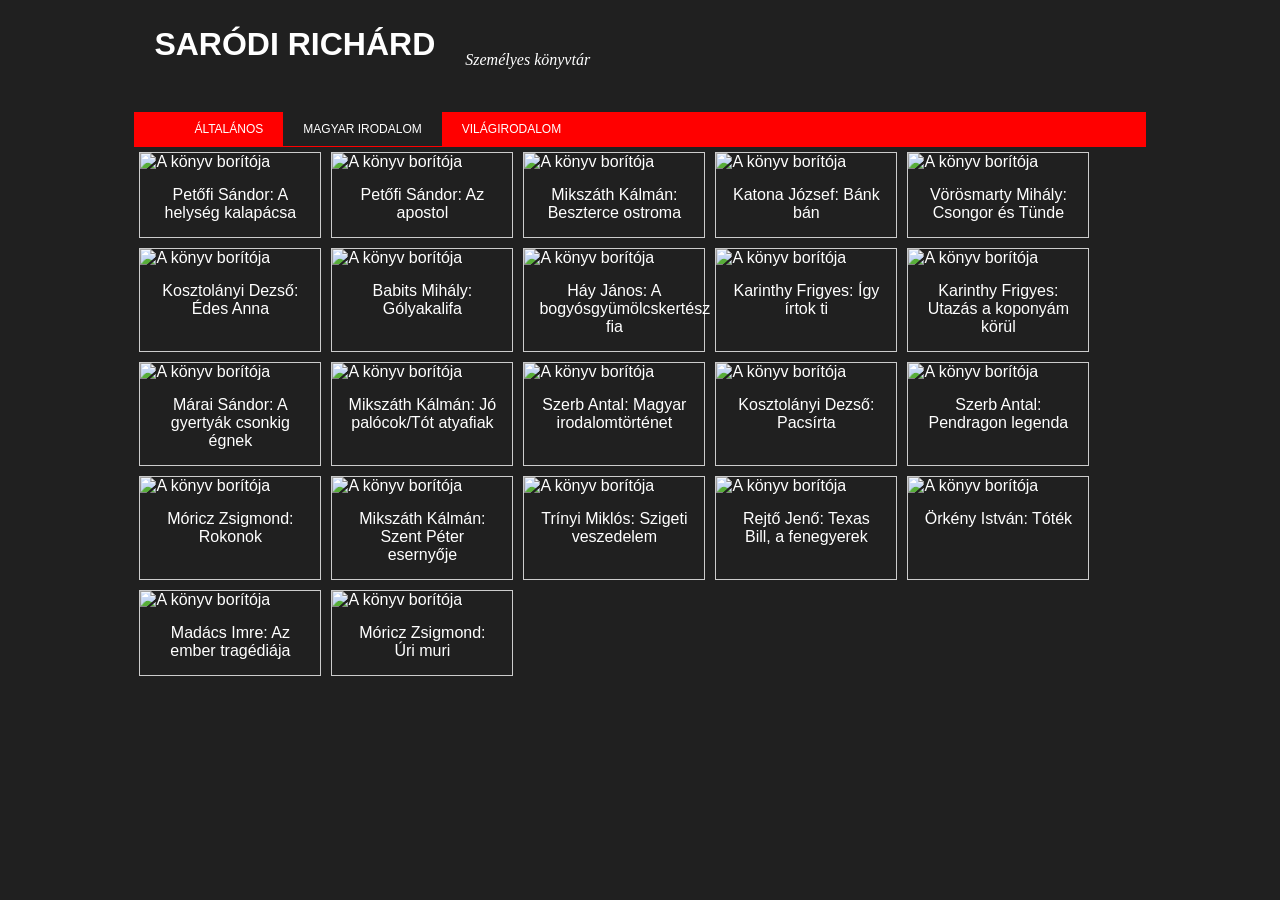
==== magyarir.html @ ec3ce63f "Add files via upload" ====
<!DOCTYPE html>
<html lang="hu">
<head>
    <meta charset="UTF-8">
    <meta name="viewport" content="width=device-width, initial-scale=1.0">
    <title>Magyar Irodalom</title>
    <link href="style.css" rel="stylesheet" type="text/css">
</head>
<body>
    <div class="container">
    <div class="grid-contaier">
    <div class="header">
        <h1>Saródi Richárd</h1>
        <p>Személyes könyvtár</p>
    </div>
    <nav><!--Ez a navigációs lista-->
        <ul>
            <li><a href="main.html">Általános</a></li>
            <li> <a href="magyarir.html" class="aktiv">Magyar Irodalom</a></li>
            <li><a href="vilagir.html">Világirodalom</a></li>
        </ul>
    </nav>

<div class="gallery">

    <div class="gallery-item"> <img class="zoom" src="Weblap képek/A_helység_kalapácsa.jpg" alt="A könyv borítója">
    <div class="desc">Petőfi Sándor: A helység kalapácsa</div>
    </div>
    <div class="gallery-item"> <img class="zoom" src="Weblap képek/az apostol.jpg"  alt="A könyv borítója">
    <div class="desc">Petőfi Sándor: Az apostol</div>
    </div> 
    <div class="gallery-item"> <img class="zoom" src="Weblap képek/beszterce.jpg"  alt="A könyv borítója">
    <div class="desc">Mikszáth Kálmán: Beszterce ostroma</div>
    </div> 
    <div class="gallery-item"> <img class="zoom" src="Weblap képek/bánk bán.jpg"  alt="A könyv borítója">
    <div class="desc">Katona József: Bánk bán</div>
    </div> 
    <div class="gallery-item"> <img class="zoom" src="Weblap képek/csongortunde.jpg"  alt="A könyv borítója">
    <div class="desc">Vörösmarty Mihály: Csongor és Tünde</div>
    </div> 
    <div class="gallery-item"> <img class="zoom" src="Weblap képek/edesanna.jpg" alt="A könyv borítója">
    <div class="desc">Kosztolányi Dezső: Édes Anna</div>
    </div> 
    <div class="gallery-item"> <img class="zoom" src="Weblap képek/golyakalifa.jpg"  alt="A könyv borítója">
    <div class="desc">Babits Mihály: Gólyakalifa</div>
    </div> 
    <div class="gallery-item"> <img class="zoom" src="Weblap képek/hayjanos.jpg"  alt="A könyv borítója">
    <div class="desc">Háy János: A bogyósgyümölcskertész fia</div>
    </div> 
    <div class="gallery-item"> <img class="zoom" src="Weblap képek/karinthy2.jpg" alt="A könyv borítója">
    <div class="desc">Karinthy Frigyes: Így írtok ti</div>
    </div> 
    <div class="gallery-item"> <img class="zoom" src="Weblap képek/karithy1.jpg" alt="A könyv borítója">
    <div class="desc">Karinthy Frigyes: Utazás a koponyám körül</div>
    </div> 
    <div class="gallery-item"> <img class="zoom" src="Weblap képek/marai.jpg"  alt="A könyv borítója">
    <div class="desc">Márai Sándor: A gyertyák csonkig égnek</div>
    </div> 
    <div class="gallery-item"> <img class="zoom" src="Weblap képek/mikszáth.jpg" alt="A könyv borítója">
    <div class="desc">Mikszáth Kálmán: Jó palócok/Tót atyafiak</div>
    </div> 
    <div class="gallery-item"> <img class="zoom" src="Weblap képek/mirodalomtort.jpg"  alt="A könyv borítója">
    <div class="desc">Szerb Antal: Magyar irodalomtörténet</div>
    </div> 
    <div class="gallery-item"> <img class="zoom" src="Weblap képek/pacsirta.jpg"  alt="A könyv borítója">
    <div class="desc">Kosztolányi Dezső: Pacsírta</div>
    </div> 
    <div class="gallery-item"> <img class="zoom" src="Weblap képek/pendragon.jpg" alt="A könyv borítója">
    <div class="desc">Szerb Antal: Pendragon legenda</div>
    </div> 
    <div class="gallery-item"> <img class="zoom" src="Weblap képek/rokonok.jpg" alt="A könyv borítója">
    <div class="desc">Móricz Zsigmond: Rokonok</div>
    </div> 
    <div class="gallery-item"> <img class="zoom" src="Weblap képek/szentpeteresernyoje.jpg" alt="A könyv borítója">
    <div class="desc">Mikszáth Kálmán: Szent Péter esernyője</div>
    </div> 
    <div class="gallery-item"> <img class="zoom" src="Weblap képek/szigetivesz.jpg" alt="A könyv borítója">
    <div class="desc">Trínyi Miklós: Szigeti veszedelem</div>
    </div> 
    <div class="gallery-item"> <img class="zoom" src="Weblap képek/tecasbill.jpg" alt="A könyv borítója">
    <div class="desc">Rejtő Jenő: Texas Bill, a fenegyerek</div>
    </div> 
    <div class="gallery-item"> <img class="zoom" src="Weblap képek/totek.jpg" alt="A könyv borítója">
    <div class="desc">Örkény István: Tóték</div>
    </div> 
    <div class="gallery-item"> <img class="zoom" src="Weblap képek/tragedia.jpg" alt="A könyv borítója">
    <div class="desc">Madács Imre: Az ember tragédiája</div>
    </div> 
    <div class="gallery-item"> <img class="zoom" src="Weblap képek/urimuri.jpg" alt="A könyv borítója">
    <div class="desc">Móricz Zsigmond: Úri muri</div>
    </div> 
</div>





</div>
<script src="image.js"></script> 
</body>
</html>
---- style.css ----
body{
    background-color:#202020;
    color: white;
    font-family: Arial;

}
.header{
    height: 80px;
    padding-left: 20px;
    background-image: url(borito/konyvtar.jpg);
}
.header h1{
    float: left;
    text-transform: uppercase;
    margin: 10px 30px 0 0;
}
.header p{
    padding-top: 35PX;
    font-style: italic;
    font-family: 'Times New Roman';
    font-size: 12pt;
}
.grid-container{
    width: 950px;
    margin: 0 auto;
}
nav{
    background-color: red;
    height: 35px;
}
nav ul{
    list-style-type: none;
}
nav li{
    display: inline;
    float: left;
}
nav a{
    color: white;
    text-decoration: none;
    text-transform: uppercase;
    display: block;
    font-size: 9pt;
    padding: 10px 20px 10px;
}
nav a.aktiv{
    background-color: #202020;
}
nav a:hover{
    background-color: #202020;
}

.doboz {
  grid-area: middle;
  border-radius: 4%;
  background-color: gray;
  padding: 5px;
  width: 40%;
  height: 30%;
}
.footer{
    grid-area: footer;
    padding: 10px;
    text-align: center;
}
.container {
    margin-left: 10%;
    margin-right: 10%;

}

.gallery {
  display: flex;
  flex-wrap: wrap;
  justify-content: flex-start;
}

.gallery-item {
  margin: 5px;
  border: 1px solid #ccc;
  width: 180px;
}

.gallery-item:hover {
  border: 1px solid #777;
}

.gallery-item img {
  width: 100%;
  height: auto;
}

.gallery-item .desc {
  padding: 15px;
  text-align: center;
}
.gysor{
    height: 150px;
}

.zoom {
  transition: transform 0.3s ease;
}
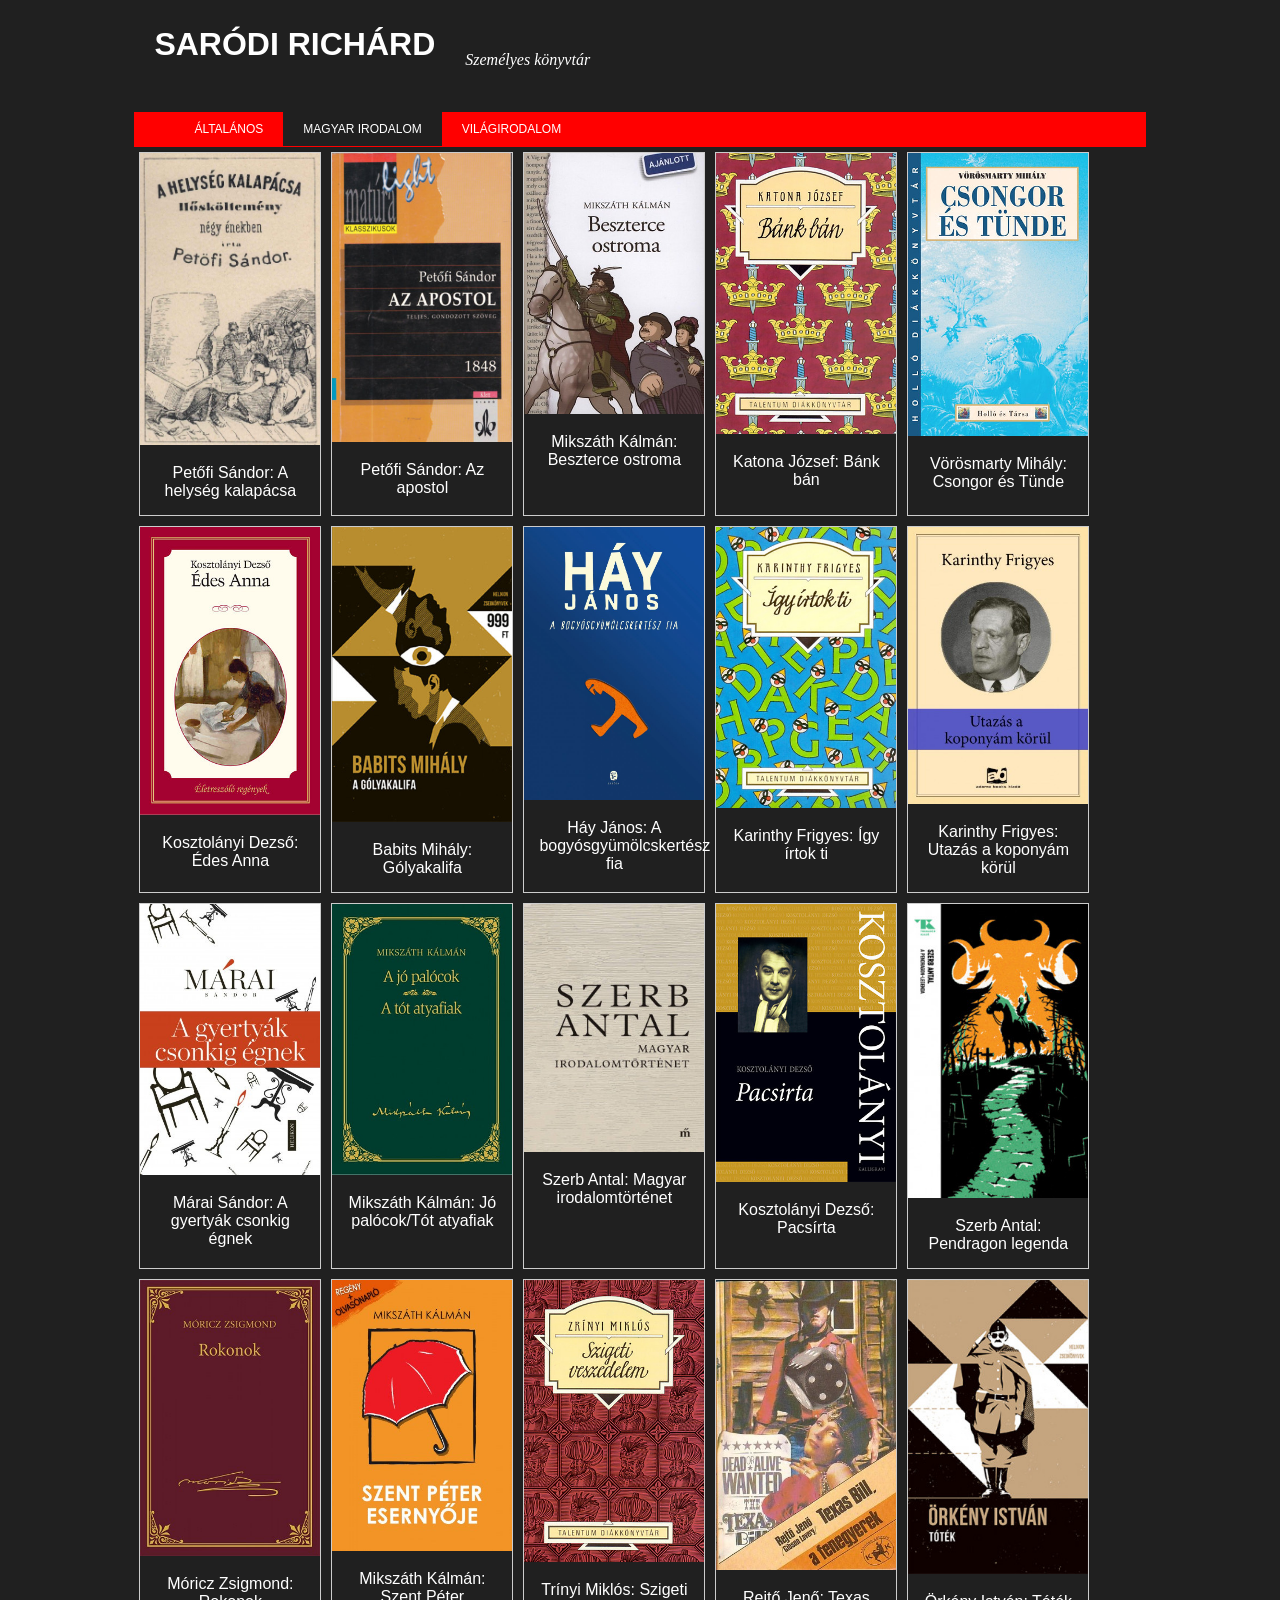
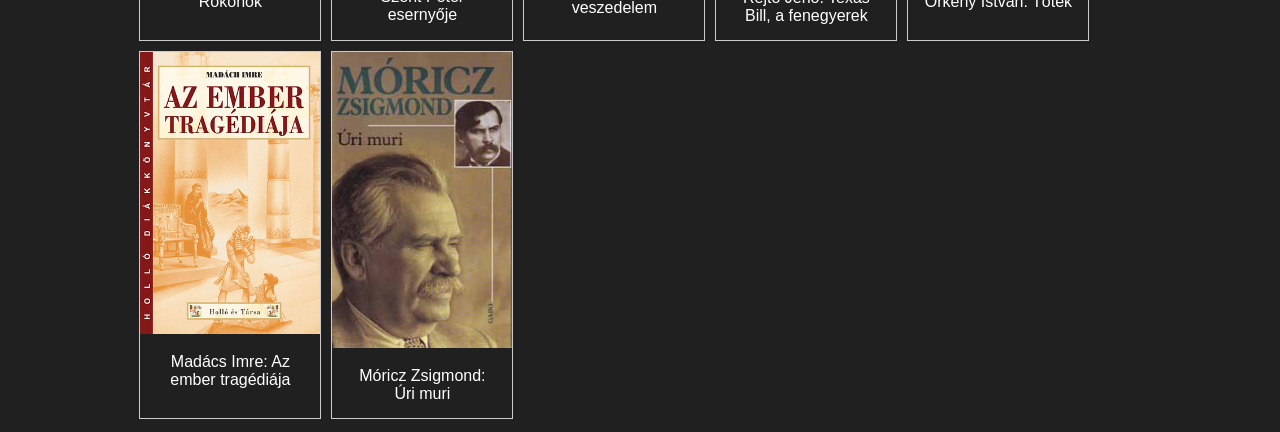
==== commit 5febfdc2: "Update magyarir.html" ====
--- a/magyarir.html
+++ b/magyarir.html
@@ -15,7 +15,7 @@
     </div>
     <nav><!--Ez a navigációs lista-->
         <ul>
-            <li><a href="main.html">Általános</a></li>
+            <li><a href="index.html">Általános</a></li>
             <li> <a href="magyarir.html" class="aktiv">Magyar Irodalom</a></li>
             <li><a href="vilagir.html">Világirodalom</a></li>
         </ul>
@@ -23,70 +23,70 @@
 
 <div class="gallery">
 
-    <div class="gallery-item"> <img class="zoom" src="Weblap képek/A_helység_kalapácsa.jpg" alt="A könyv borítója">
+    <div class="gallery-item"> <img class="zoom" src="A_helység_kalapácsa.jpg" alt="A könyv borítója">
     <div class="desc">Petőfi Sándor: A helység kalapácsa</div>
     </div>
-    <div class="gallery-item"> <img class="zoom" src="Weblap képek/az apostol.jpg"  alt="A könyv borítója">
+    <div class="gallery-item"> <img class="zoom" src="az apostol.jpg"  alt="A könyv borítója">
     <div class="desc">Petőfi Sándor: Az apostol</div>
     </div> 
-    <div class="gallery-item"> <img class="zoom" src="Weblap képek/beszterce.jpg"  alt="A könyv borítója">
+    <div class="gallery-item"> <img class="zoom" src="beszterce.jpg"  alt="A könyv borítója">
     <div class="desc">Mikszáth Kálmán: Beszterce ostroma</div>
     </div> 
-    <div class="gallery-item"> <img class="zoom" src="Weblap képek/bánk bán.jpg"  alt="A könyv borítója">
+    <div class="gallery-item"> <img class="zoom" src="bánk bán.jpg"  alt="A könyv borítója">
     <div class="desc">Katona József: Bánk bán</div>
     </div> 
-    <div class="gallery-item"> <img class="zoom" src="Weblap képek/csongortunde.jpg"  alt="A könyv borítója">
+    <div class="gallery-item"> <img class="zoom" src="csongortunde.jpg"  alt="A könyv borítója">
     <div class="desc">Vörösmarty Mihály: Csongor és Tünde</div>
     </div> 
-    <div class="gallery-item"> <img class="zoom" src="Weblap képek/edesanna.jpg" alt="A könyv borítója">
+    <div class="gallery-item"> <img class="zoom" src="edesanna.jpg" alt="A könyv borítója">
     <div class="desc">Kosztolányi Dezső: Édes Anna</div>
     </div> 
-    <div class="gallery-item"> <img class="zoom" src="Weblap képek/golyakalifa.jpg"  alt="A könyv borítója">
+    <div class="gallery-item"> <img class="zoom" src="golyakalifa.jpg"  alt="A könyv borítója">
     <div class="desc">Babits Mihály: Gólyakalifa</div>
     </div> 
-    <div class="gallery-item"> <img class="zoom" src="Weblap képek/hayjanos.jpg"  alt="A könyv borítója">
+    <div class="gallery-item"> <img class="zoom" src="hayjanos.jpg"  alt="A könyv borítója">
     <div class="desc">Háy János: A bogyósgyümölcskertész fia</div>
     </div> 
-    <div class="gallery-item"> <img class="zoom" src="Weblap képek/karinthy2.jpg" alt="A könyv borítója">
+    <div class="gallery-item"> <img class="zoom" src="karinthy2.jpg" alt="A könyv borítója">
     <div class="desc">Karinthy Frigyes: Így írtok ti</div>
     </div> 
-    <div class="gallery-item"> <img class="zoom" src="Weblap képek/karithy1.jpg" alt="A könyv borítója">
+    <div class="gallery-item"> <img class="zoom" src="karithy1.jpg" alt="A könyv borítója">
     <div class="desc">Karinthy Frigyes: Utazás a koponyám körül</div>
     </div> 
-    <div class="gallery-item"> <img class="zoom" src="Weblap képek/marai.jpg"  alt="A könyv borítója">
+    <div class="gallery-item"> <img class="zoom" src="marai.jpg"  alt="A könyv borítója">
     <div class="desc">Márai Sándor: A gyertyák csonkig égnek</div>
     </div> 
-    <div class="gallery-item"> <img class="zoom" src="Weblap képek/mikszáth.jpg" alt="A könyv borítója">
+    <div class="gallery-item"> <img class="zoom" src="mikszáth.jpg" alt="A könyv borítója">
     <div class="desc">Mikszáth Kálmán: Jó palócok/Tót atyafiak</div>
     </div> 
-    <div class="gallery-item"> <img class="zoom" src="Weblap képek/mirodalomtort.jpg"  alt="A könyv borítója">
+    <div class="gallery-item"> <img class="zoom" src="mirodalomtort.jpg"  alt="A könyv borítója">
     <div class="desc">Szerb Antal: Magyar irodalomtörténet</div>
     </div> 
-    <div class="gallery-item"> <img class="zoom" src="Weblap képek/pacsirta.jpg"  alt="A könyv borítója">
+    <div class="gallery-item"> <img class="zoom" src="pacsirta.jpg"  alt="A könyv borítója">
     <div class="desc">Kosztolányi Dezső: Pacsírta</div>
     </div> 
-    <div class="gallery-item"> <img class="zoom" src="Weblap képek/pendragon.jpg" alt="A könyv borítója">
+    <div class="gallery-item"> <img class="zoom" src="pendragon.jpg" alt="A könyv borítója">
     <div class="desc">Szerb Antal: Pendragon legenda</div>
     </div> 
-    <div class="gallery-item"> <img class="zoom" src="Weblap képek/rokonok.jpg" alt="A könyv borítója">
+    <div class="gallery-item"> <img class="zoom" src="rokonok.jpg" alt="A könyv borítója">
     <div class="desc">Móricz Zsigmond: Rokonok</div>
     </div> 
-    <div class="gallery-item"> <img class="zoom" src="Weblap képek/szentpeteresernyoje.jpg" alt="A könyv borítója">
+    <div class="gallery-item"> <img class="zoom" src="szentpeteresernyoje.jpg" alt="A könyv borítója">
     <div class="desc">Mikszáth Kálmán: Szent Péter esernyője</div>
     </div> 
-    <div class="gallery-item"> <img class="zoom" src="Weblap képek/szigetivesz.jpg" alt="A könyv borítója">
+    <div class="gallery-item"> <img class="zoom" src="szigetivesz.jpg" alt="A könyv borítója">
     <div class="desc">Trínyi Miklós: Szigeti veszedelem</div>
     </div> 
-    <div class="gallery-item"> <img class="zoom" src="Weblap képek/tecasbill.jpg" alt="A könyv borítója">
+    <div class="gallery-item"> <img class="zoom" src="tecasbill.jpg" alt="A könyv borítója">
     <div class="desc">Rejtő Jenő: Texas Bill, a fenegyerek</div>
     </div> 
-    <div class="gallery-item"> <img class="zoom" src="Weblap képek/totek.jpg" alt="A könyv borítója">
+    <div class="gallery-item"> <img class="zoom" src="totek.jpg" alt="A könyv borítója">
     <div class="desc">Örkény István: Tóték</div>
     </div> 
-    <div class="gallery-item"> <img class="zoom" src="Weblap képek/tragedia.jpg" alt="A könyv borítója">
+    <div class="gallery-item"> <img class="zoom" src="tragedia.jpg" alt="A könyv borítója">
     <div class="desc">Madács Imre: Az ember tragédiája</div>
     </div> 
-    <div class="gallery-item"> <img class="zoom" src="Weblap képek/urimuri.jpg" alt="A könyv borítója">
+    <div class="gallery-item"> <img class="zoom" src="urimuri.jpg" alt="A könyv borítója">
     <div class="desc">Móricz Zsigmond: Úri muri</div>
     </div> 
 </div>
@@ -98,4 +98,4 @@
 </div>
 <script src="image.js"></script> 
 </body>
-</html>+</html>
